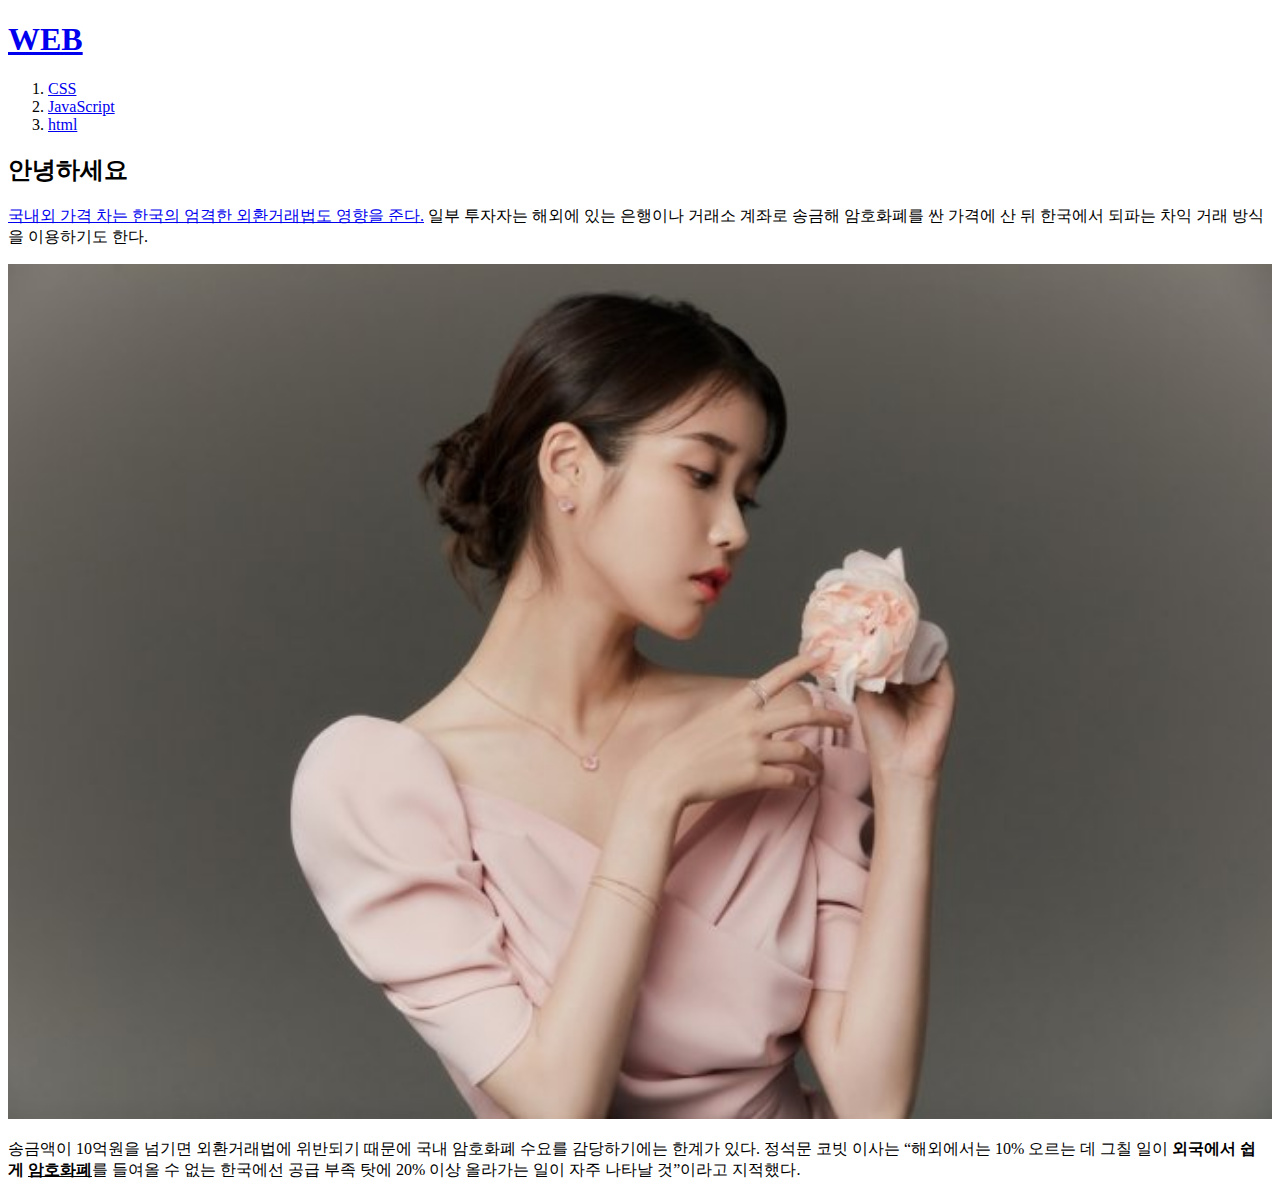
==== index.html @ b5f54683 "first version" ====
<!doctype html>
<html>
<head>
  <title>WEB - HTML</title>
  <meta charset="utf-8">
</head>


<body>
  <h1><a href="index.html">WEB</a></h1>
  <ol>
    <li><a href="1.html">CSS</li>
    <li><a href="2.html">JavaScript</a></li>
    <li><a href="3.html">html</a></li>
  </ol>

  <h2>안녕하세요</h2>
  <p><a href="https://www.w3.org/TR/html52/" target="_blank" title="html5 specificaiton">국내외 가격 차는 한국의 엄격한 외환거래법도 영향을 준다.</a>
  일부 투자자는 해외에 있는 은행이나 거래소 계좌로 송금해 암호화폐를 싼
  가격에 산 뒤 한국에서 되파는 차익 거래 방식을 이용하기도 한다.</p>
  <img src="아이유.jpg" width="100%">

  <p>송금액이 10억원을 넘기면 외환거래법에 위반되기 때문에 국내 암호화폐 수요를
  감당하기에는 한계가 있다. 정석문 코빗 이사는 “해외에서는 10% 오르는 데 그칠 일이
  <strong>외국에서 쉽게 <u>암호화폐</u></strong>를 들여올 수 없는 한국에선 공급 부족
  탓에 20% 이상 올라가는 일이 자주 나타날 것”이라고 지적했다.</p>
</body>
</html>
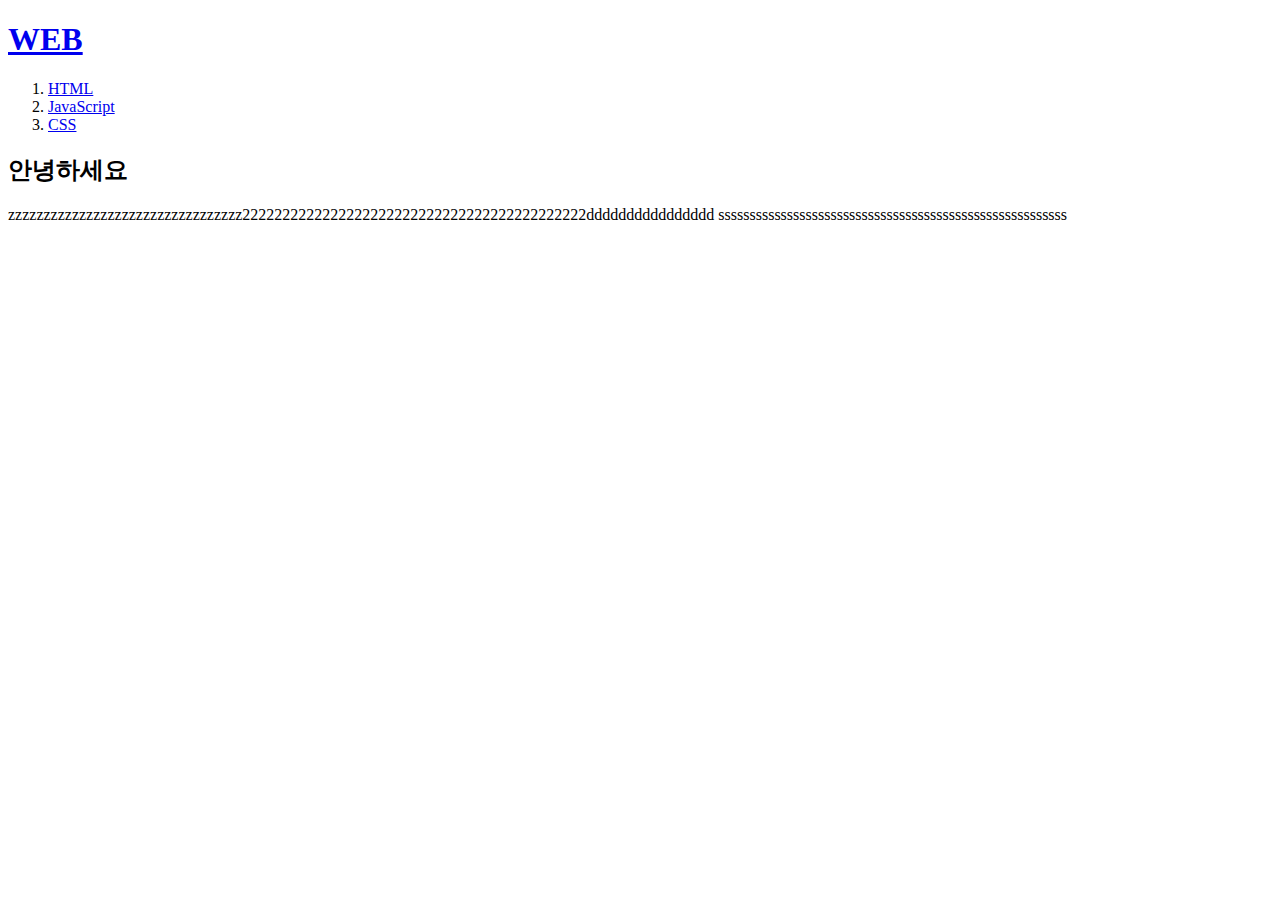
==== commit 4f1d6777: "first version" ====
--- a/index.html
+++ b/index.html
@@ -1,7 +1,7 @@
 <!doctype html>
 <html>
 <head>
-  <title>WEB - HTML</title>
+  <title>WEB - index.html</title>
   <meta charset="utf-8">
 </head>
 
@@ -9,20 +9,13 @@
 <body>
   <h1><a href="index.html">WEB</a></h1>
   <ol>
-    <li><a href="1.html">CSS</li>
+    <li><a href="1.html">HTML</a></li>
     <li><a href="2.html">JavaScript</a></li>
-    <li><a href="3.html">html</a></li>
+    <li><a href="3.html">CSS</a></li>
   </ol>
 
   <h2>안녕하세요</h2>
-  <p><a href="https://www.w3.org/TR/html52/" target="_blank" title="html5 specificaiton">국내외 가격 차는 한국의 엄격한 외환거래법도 영향을 준다.</a>
-  일부 투자자는 해외에 있는 은행이나 거래소 계좌로 송금해 암호화폐를 싼
-  가격에 산 뒤 한국에서 되파는 차익 거래 방식을 이용하기도 한다.</p>
-  <img src="아이유.jpg" width="100%">
-
-  <p>송금액이 10억원을 넘기면 외환거래법에 위반되기 때문에 국내 암호화폐 수요를
-  감당하기에는 한계가 있다. 정석문 코빗 이사는 “해외에서는 10% 오르는 데 그칠 일이
-  <strong>외국에서 쉽게 <u>암호화폐</u></strong>를 들여올 수 없는 한국에선 공급 부족
-  탓에 20% 이상 올라가는 일이 자주 나타날 것”이라고 지적했다.</p>
+    <p>zzzzzzzzzzzzzzzzzzzzzzzzzzzzzzzzz2222222222222222222222222222222222222222222dddddddddddddddd
+    ssssssssssssssssssssssssssssssssssssssssssssssssssssssss</p>
 </body>
 </html>
